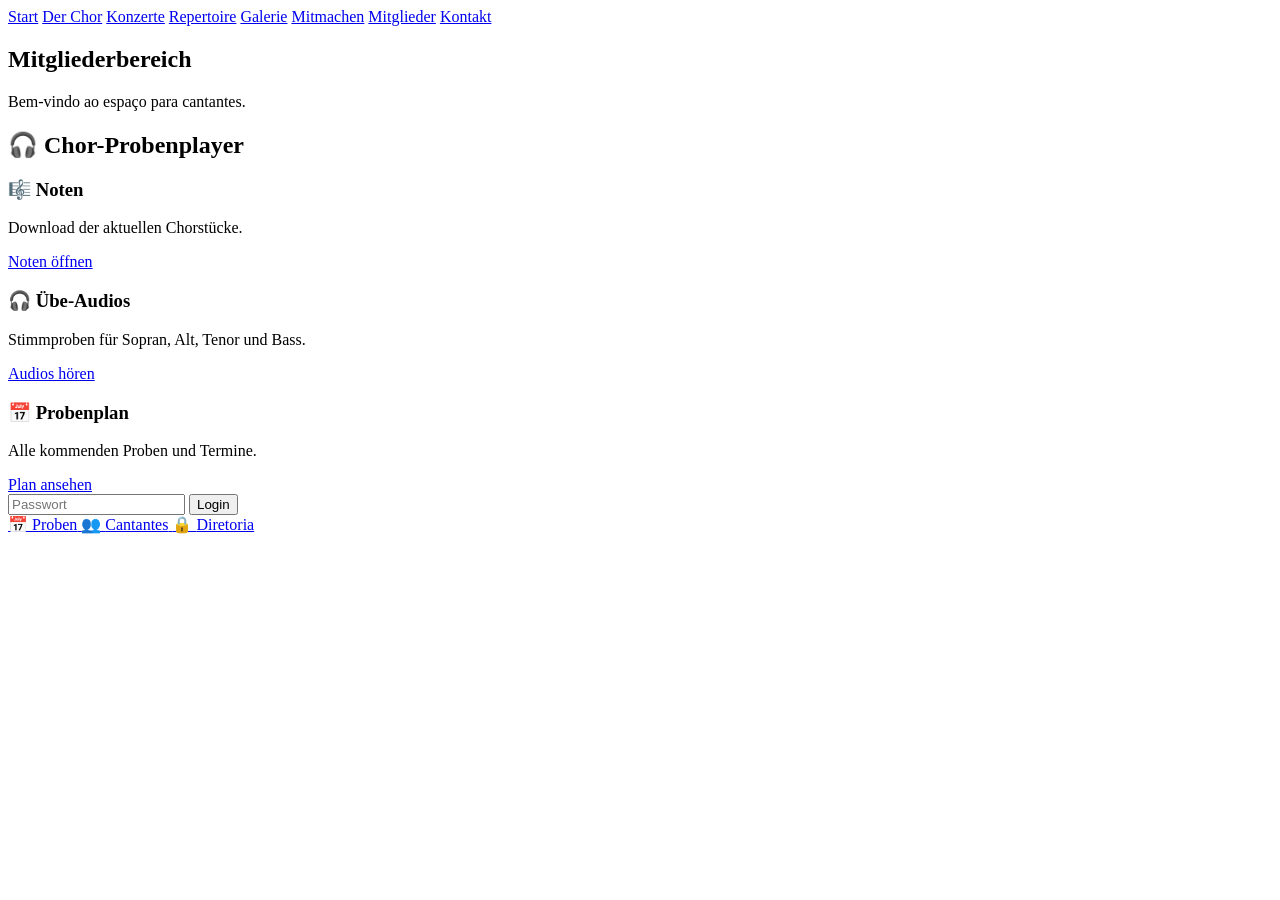
==== mitglieder.html @ 112ad069 "Update mitglieder.html" ====
<!DOCTYPE html>
<html lang="de">
<head>
<meta charset="UTF-8">
<title>Acordes Brasil – Mitglieder</title>
<link rel="stylesheet" href="css/style.css">
</head>

<body>


<nav class="navbar">
<a href="index.html">Start</a>
<a href="chor.html">Der Chor</a>
<a href="konzerte.html">Konzerte</a>
<a href="repertoire.html">Repertoire</a>
<a href="galerie.html">Galerie</a>
<a href="mitmachen.html">Mitmachen</a>
<a href="mitglieder.html">Mitglieder</a>
<a href="kontakt.html">Kontakt</a>
</nav>

<section class="section">

  
<h1>Mitgliederbereich</h1>
<p>Bem-vindo ao espaço para cantantes.</p>

<div class="member-grid">
<div class="member-card">

<h2>🎧 Chor-Probenplayer</h2>

<div id="player"></div>

<script src="js/player.js"></script>

<h3>🎼 Noten</h3>
<p>Download der aktuellen Chorstücke.</p>
<a href="#">Noten öffnen</a>
</div>

<div class="member-card">
<h3>🎧 Übe-Audios</h3>
<p>Stimmproben für Sopran, Alt, Tenor und Bass.</p>
<a href="#">Audios hören</a>
</div>

<div class="member-card">
<h3>📅 Probenplan</h3>
<p>Alle kommenden Proben und Termine.</p>
<a href="#">Plan ansehen</a>
</div>
</div>
</section>
  

<div class="login-box">
<input type="password" id="password" placeholder="Passwort">
<button onclick="login()">Login</button>
</div>

<div class="member-buttons" id="members" style="display:none;">

<a class="member-card" href="noten/chor_noten.pdf" target="_blank">
🎼
<span>Partituren</span>
</a>

<h2>🎧 Übe-Audios</h2>

  <h2>🎶 Chor-Probenplayer</h2>
<div id="song-list"></div> 

</div>

</div>

<a class="member-card" href="PROBEN_LINK" target="_blank">
📅
<span>Proben</span>
</a>

<a class="member-card" href="CANTANTES_LINK" target="_blank">
👥
<span>Cantantes</span>
</a>

<a class="member-card" href="DIRETORIA-LINK DO GOOGLE DRIVE" target="_blank">
🔒
<span>Diretoria</span>
</a>

</div>

<script>
function login(){

let password = document.getElementById("password").value;

if(password === "chor2025"){
document.getElementById("members").style.display = "block";
document.querySelector(".login-box").style.display = "none";
}

else{
alert("Falsches Passwort");
}
}
function setVolume(voice, volume){
document.getElementById(voice).volume = volume;
}

function playAll(){
document.getElementById("sopran").play();
document.getElementById("alt").play();
document.getElementById("tenor").play();
document.getElementById("bass").play();
}
</script>
</body>
</html>
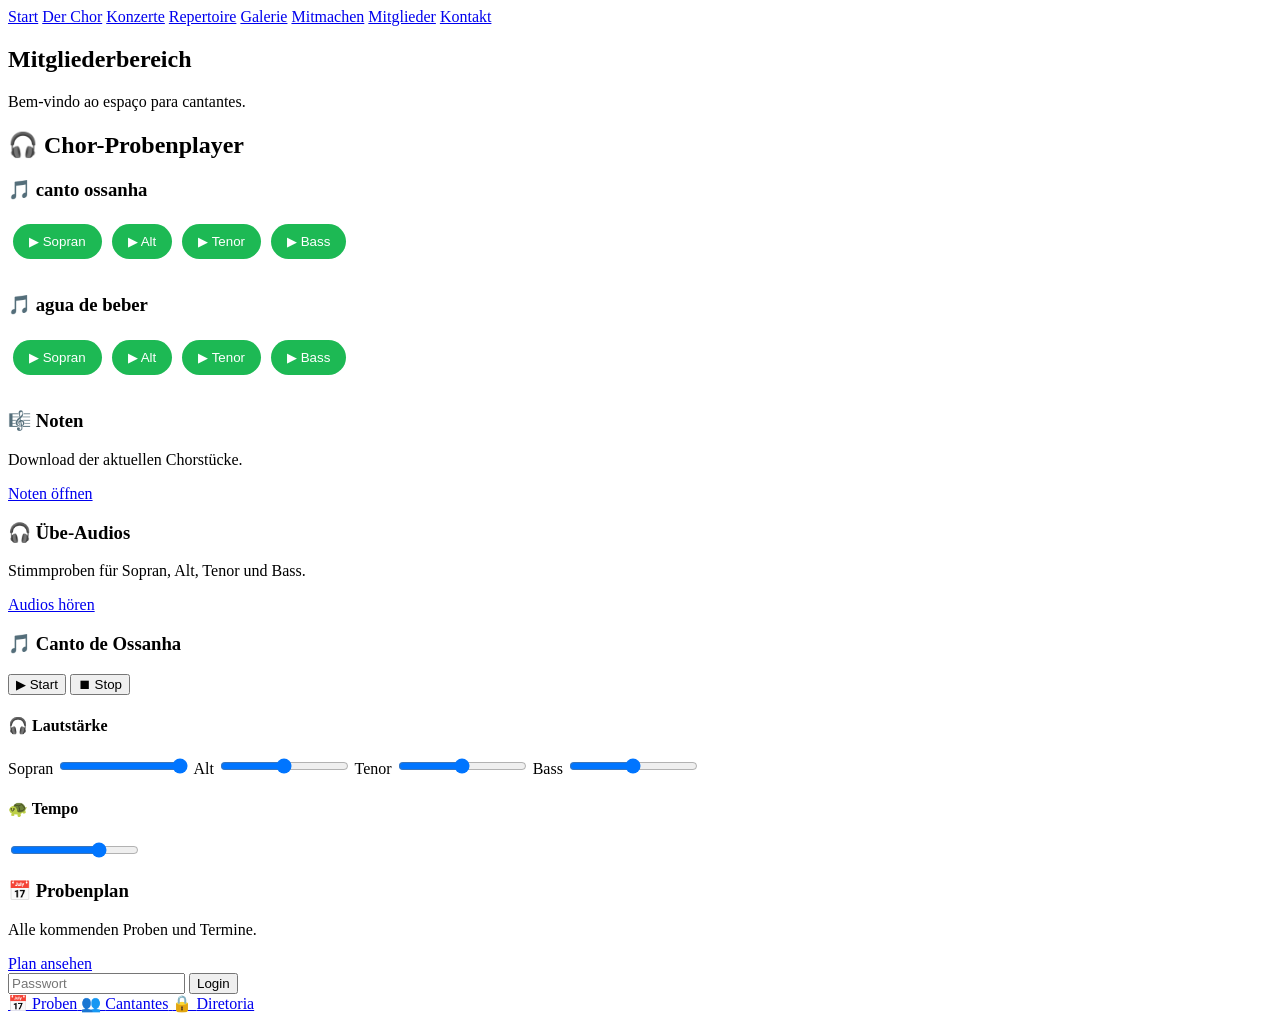
==== commit 649e1101: "Update mitglieder.html" ====
--- a/mitglieder.html
+++ b/mitglieder.html
@@ -7,7 +7,6 @@
 </head>
 
 <body>
-
 
 <nav class="navbar">
 <a href="index.html">Start</a>
@@ -45,6 +44,39 @@
 <p>Stimmproben für Sopran, Alt, Tenor und Bass.</p>
 <a href="#">Audios hören</a>
 </div>
+
+<h3>🎵 Canto de Ossanha</h3>
+
+<audio id="sopran" src="audio/canto_ossanha/sopran.mp3"></audio>
+<audio id="alt" src="audio/canto_ossanha/alt.mp3"></audio>
+<audio id="tenor" src="audio/canto_ossanha/tenor.mp3"></audio>
+<audio id="bass" src="audio/canto_ossanha/bass.mp3"></audio>
+
+<button onclick="playAll()">▶ Start</button>
+<button onclick="stopAll()">⏹ Stop</button>
+
+<h4>🎧 Lautstärke</h4>
+
+Sopran
+<input type="range" min="0" max="1" step="0.1" value="1"
+oninput="setVolume('sopran',this.value)">
+
+Alt
+<input type="range" min="0" max="1" step="0.1" value="0.5"
+oninput="setVolume('alt',this.value)">
+
+Tenor
+<input type="range" min="0" max="1" step="0.1" value="0.5"
+oninput="setVolume('tenor',this.value)">
+
+Bass
+<input type="range" min="0" max="1" step="0.1" value="0.5"
+oninput="setVolume('bass',this.value)">
+
+<h4>🐢 Tempo</h4>
+
+<input type="range" min="0.5" max="1.2" step="0.1" value="1"
+oninput="setTempo(this.value)">
 
 <div class="member-card">
 <h3>📅 Probenplan</h3>
@@ -118,5 +150,6 @@
 document.getElementById("bass").play();
 }
 </script>
+<script src="js/mixer.js"></script>
 </body>
 </html>
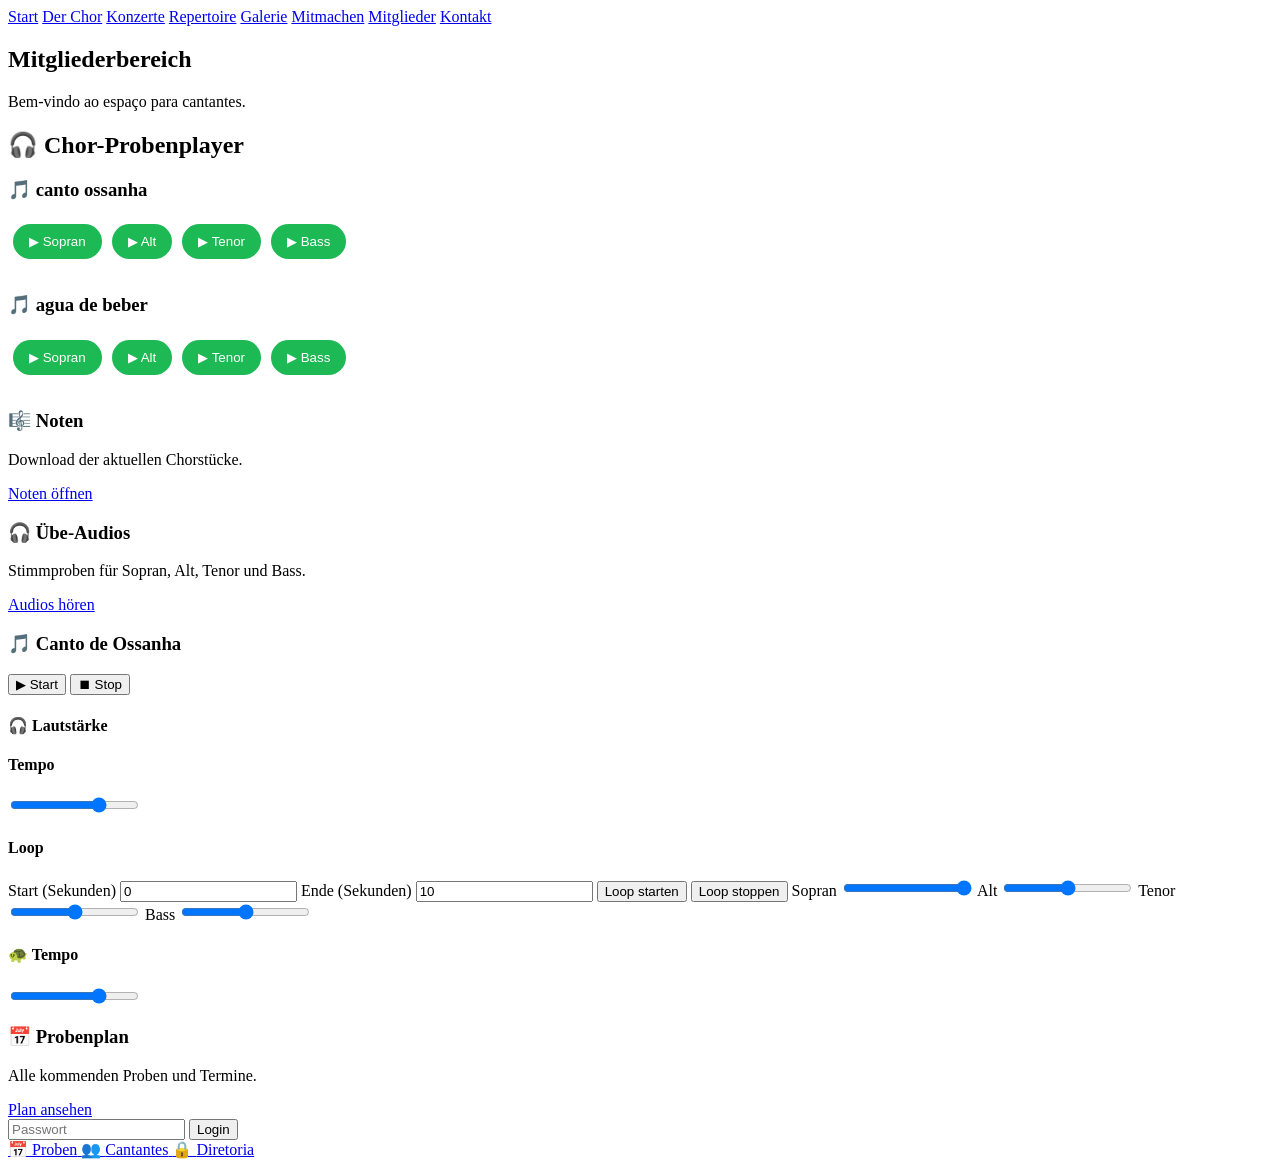
==== commit 43e3c088: "Update mitglieder.html" ====
--- a/mitglieder.html
+++ b/mitglieder.html
@@ -56,6 +56,22 @@
 <button onclick="stopAll()">⏹ Stop</button>
 
 <h4>🎧 Lautstärke</h4>
+
+  <h4>Tempo</h4>
+
+<input type="range" min="0.5" max="1.2" step="0.05" value="1"
+oninput="setTempo(this.value)">
+  
+<h4>Loop</h4>
+
+Start (Sekunden)
+<input type="number" id="loopStart" value="0">
+
+Ende (Sekunden)
+<input type="number" id="loopEnd" value="10">
+
+<button onclick="startLoop()">Loop starten</button>
+<button onclick="stopLoop()">Loop stoppen</button>
 
 Sopran
 <input type="range" min="0" max="1" step="0.1" value="1"
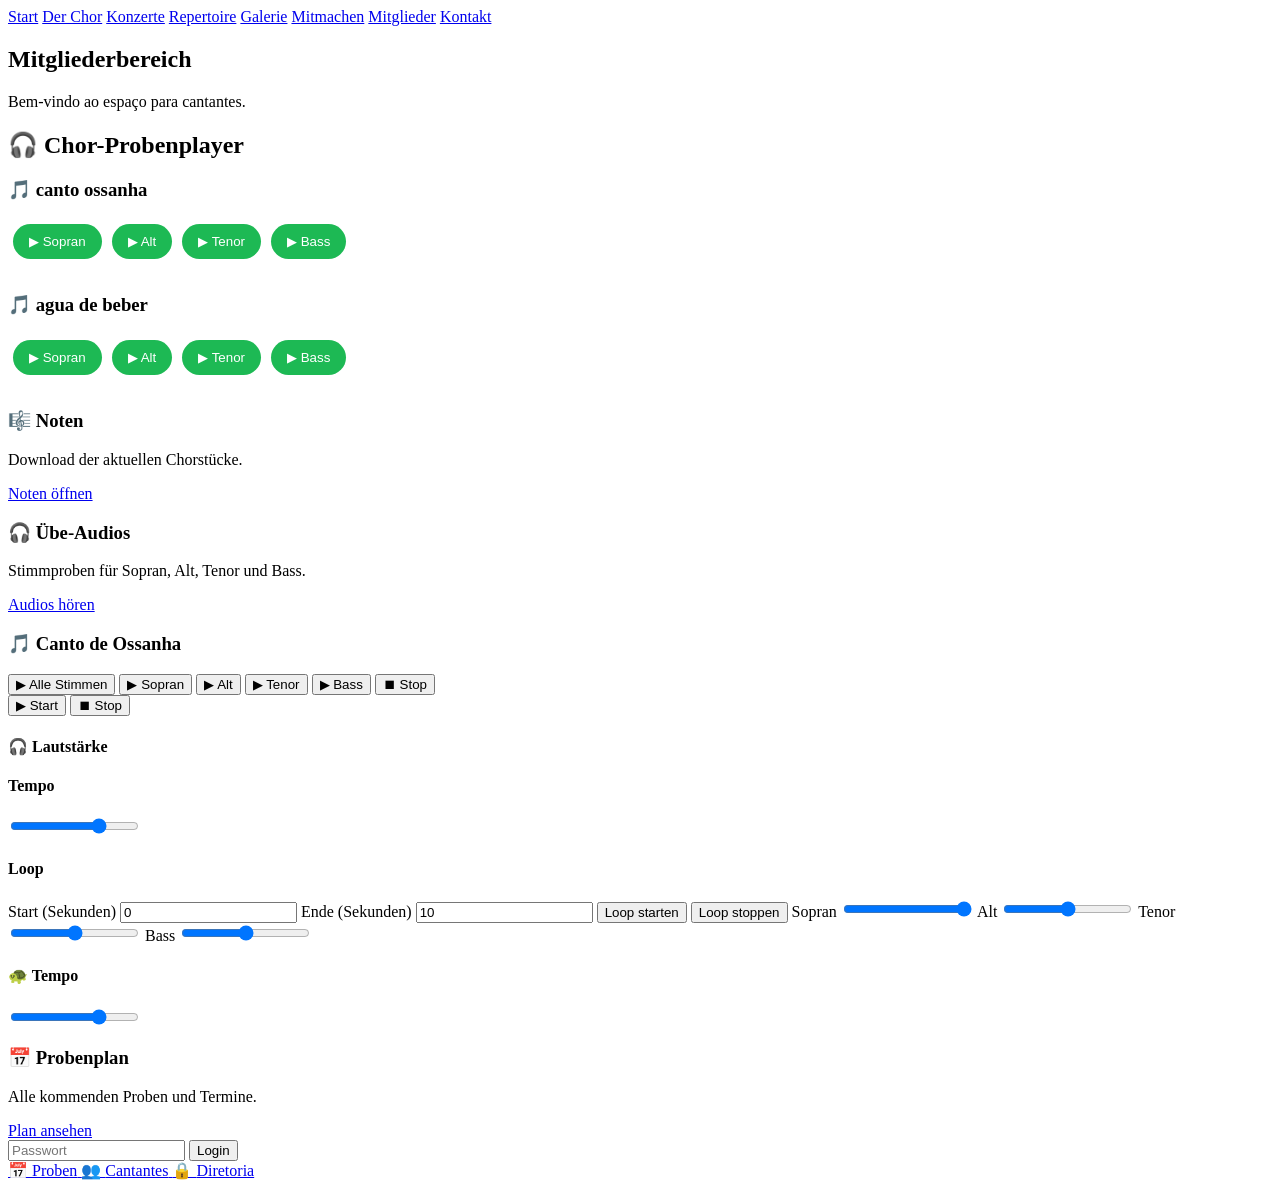
==== commit 4ac91311: "Update mitglieder.html" ====
--- a/mitglieder.html
+++ b/mitglieder.html
@@ -46,6 +46,19 @@
 </div>
 
 <h3>🎵 Canto de Ossanha</h3>
+
+<div class="player">
+
+<button onclick="playAll()">▶ Alle Stimmen</button>
+
+<button onclick="playVoice('sopran')">▶ Sopran</button>
+<button onclick="playVoice('alt')">▶ Alt</button>
+<button onclick="playVoice('tenor')">▶ Tenor</button>
+<button onclick="playVoice('bass')">▶ Bass</button>
+
+<button onclick="stopAll()">⏹ Stop</button>
+
+</div>
 
 <audio id="sopran" src="audio/canto_ossanha/sopran.mp3"></audio>
 <audio id="alt" src="audio/canto_ossanha/alt.mp3"></audio>
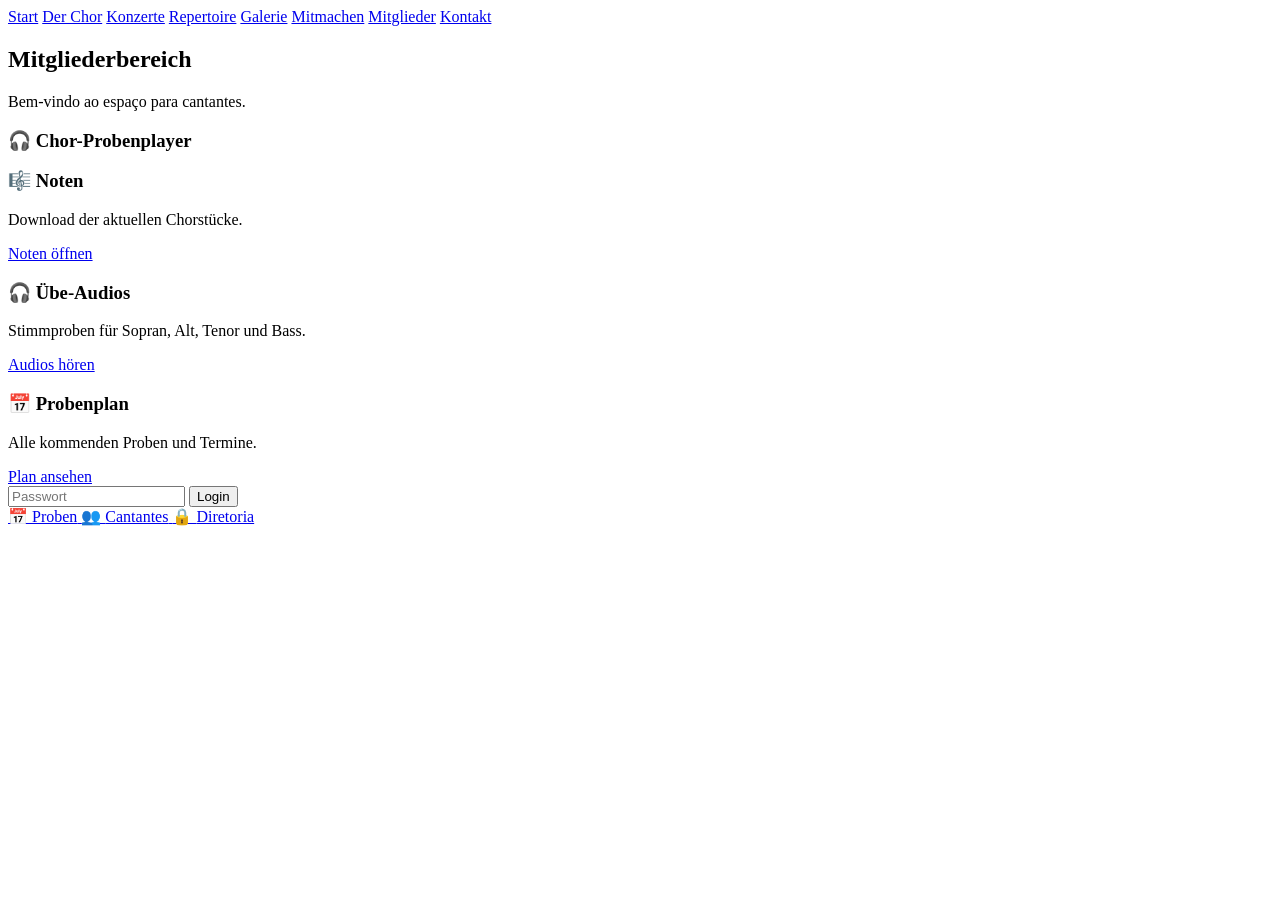
==== commit a9a58161: "Update mitglieder.html" ====
--- a/mitglieder.html
+++ b/mitglieder.html
@@ -28,11 +28,10 @@
 <div class="member-grid">
 <div class="member-card">
 
-<h2>🎧 Chor-Probenplayer</h2>
+<h3>🎧 Chor-Probenplayer</h3>
 
-<div id="player"></div>
-
-<script src="js/player.js"></script>
+<div id="songList"></div>
+<script src="js/mixer.js"></script>
 
 <h3>🎼 Noten</h3>
 <p>Download der aktuellen Chorstücke.</p>
@@ -45,67 +44,6 @@
 <a href="#">Audios hören</a>
 </div>
 
-<h3>🎵 Canto de Ossanha</h3>
-
-<div class="player">
-
-<button onclick="playAll()">▶ Alle Stimmen</button>
-
-<button onclick="playVoice('sopran')">▶ Sopran</button>
-<button onclick="playVoice('alt')">▶ Alt</button>
-<button onclick="playVoice('tenor')">▶ Tenor</button>
-<button onclick="playVoice('bass')">▶ Bass</button>
-
-<button onclick="stopAll()">⏹ Stop</button>
-
-</div>
-
-<audio id="sopran" src="audio/canto_ossanha/sopran.mp3"></audio>
-<audio id="alt" src="audio/canto_ossanha/alt.mp3"></audio>
-<audio id="tenor" src="audio/canto_ossanha/tenor.mp3"></audio>
-<audio id="bass" src="audio/canto_ossanha/bass.mp3"></audio>
-
-<button onclick="playAll()">▶ Start</button>
-<button onclick="stopAll()">⏹ Stop</button>
-
-<h4>🎧 Lautstärke</h4>
-
-  <h4>Tempo</h4>
-
-<input type="range" min="0.5" max="1.2" step="0.05" value="1"
-oninput="setTempo(this.value)">
-  
-<h4>Loop</h4>
-
-Start (Sekunden)
-<input type="number" id="loopStart" value="0">
-
-Ende (Sekunden)
-<input type="number" id="loopEnd" value="10">
-
-<button onclick="startLoop()">Loop starten</button>
-<button onclick="stopLoop()">Loop stoppen</button>
-
-Sopran
-<input type="range" min="0" max="1" step="0.1" value="1"
-oninput="setVolume('sopran',this.value)">
-
-Alt
-<input type="range" min="0" max="1" step="0.1" value="0.5"
-oninput="setVolume('alt',this.value)">
-
-Tenor
-<input type="range" min="0" max="1" step="0.1" value="0.5"
-oninput="setVolume('tenor',this.value)">
-
-Bass
-<input type="range" min="0" max="1" step="0.1" value="0.5"
-oninput="setVolume('bass',this.value)">
-
-<h4>🐢 Tempo</h4>
-
-<input type="range" min="0.5" max="1.2" step="0.1" value="1"
-oninput="setTempo(this.value)">
 
 <div class="member-card">
 <h3>📅 Probenplan</h3>
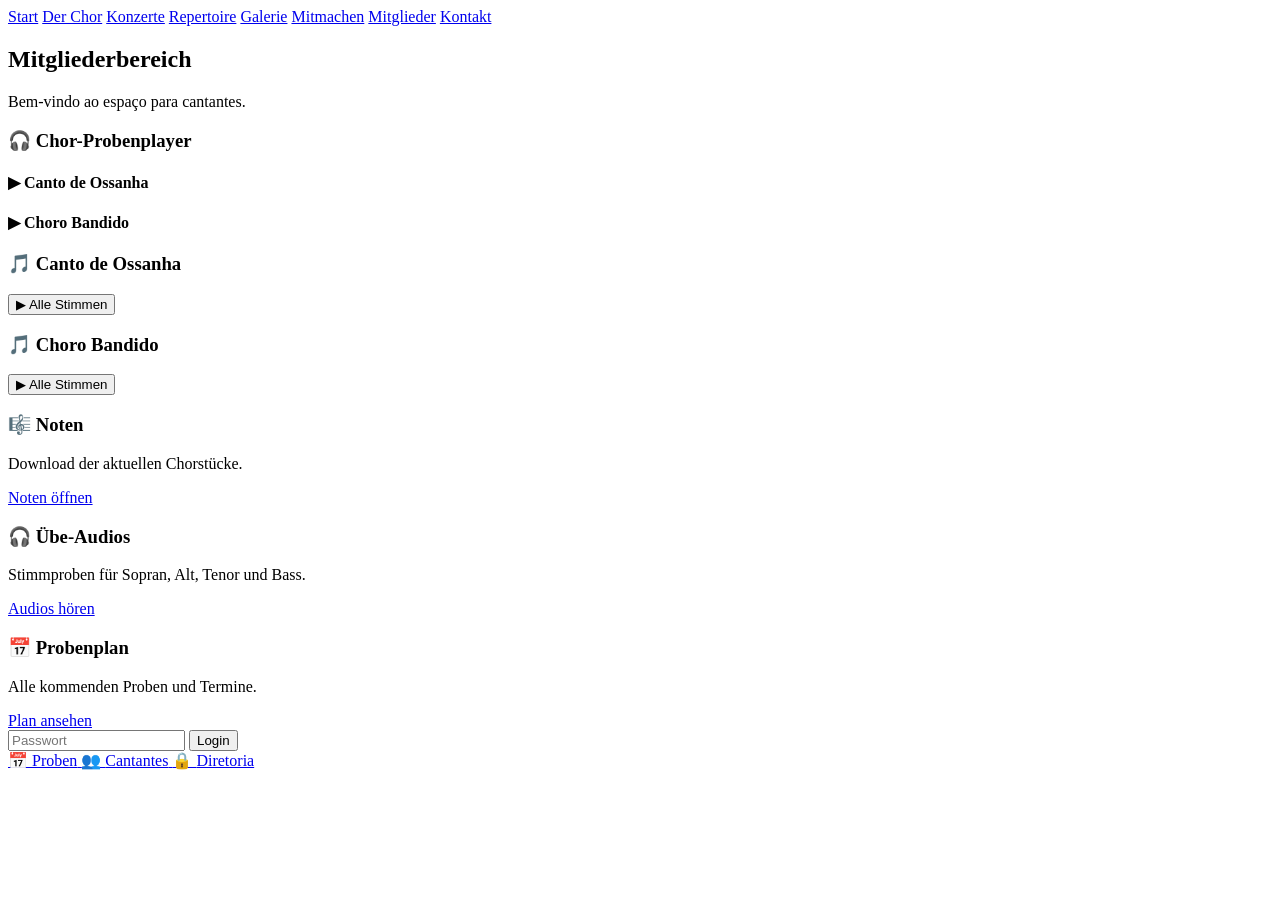
==== commit c3043496: "Update mitglieder.html" ====
--- a/mitglieder.html
+++ b/mitglieder.html
@@ -30,7 +30,19 @@
 
 <h3>🎧 Chor-Probenplayer</h3>
 
-<div id="songList"></div>
+<div id="songList">
+
+<div class="song">
+<h4 onclick="loadSong('canto_de_ossanha')">▶ Canto de Ossanha</h4>
+<div class="player" id="player-canto_de_ossanha"></div>
+</div>
+
+<div class="song">
+<h4 onclick="loadSong('choro_bandido')">▶ Choro Bandido</h4>
+<div class="player" id="player-choro_bandido"></div>
+</div>
+
+</div>
 <script src="js/mixer.js"></script>
 
 <h3>🎼 Noten</h3>
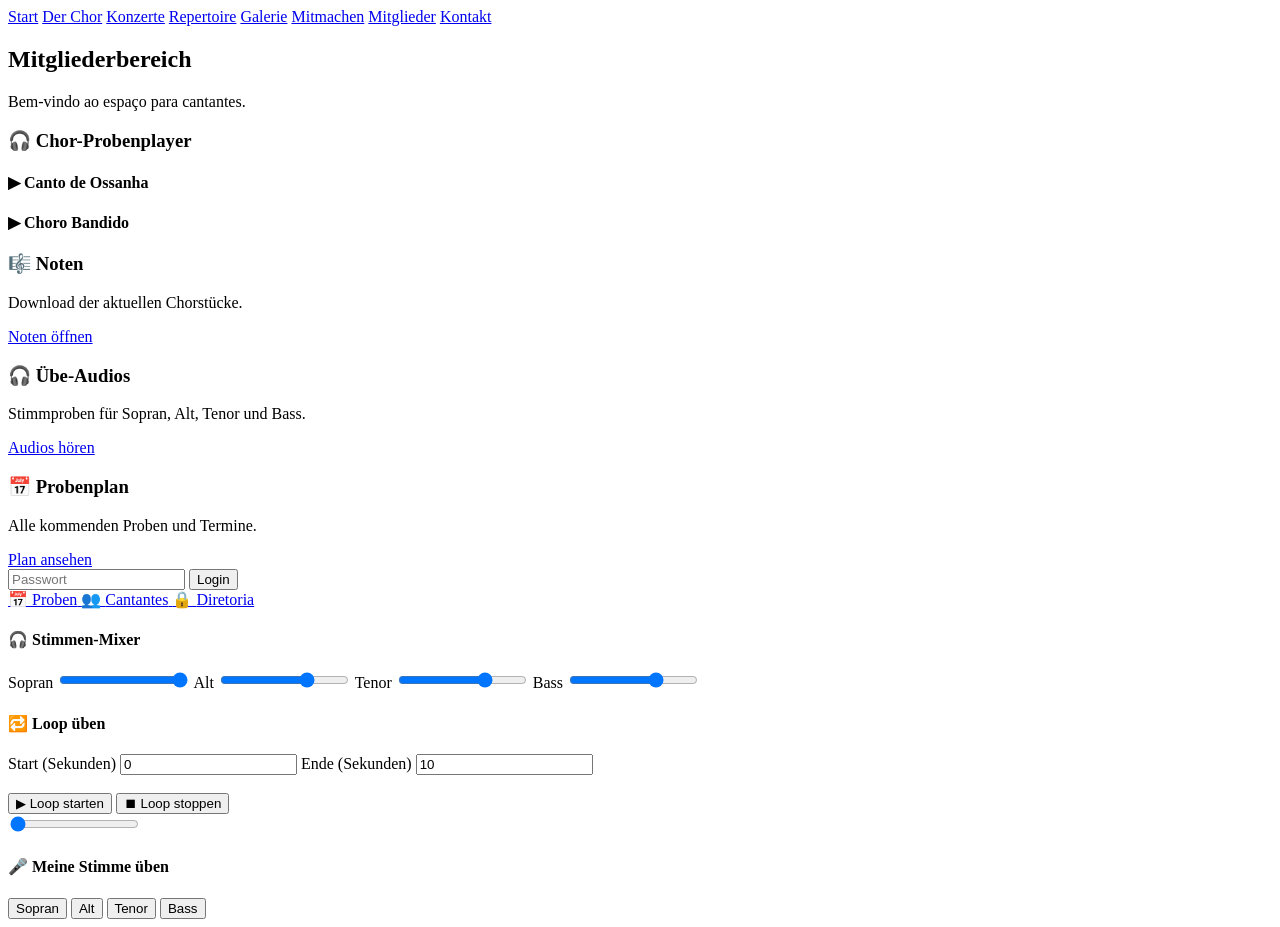
==== commit f1ae5494: "Update mitglieder.html" ====
--- a/mitglieder.html
+++ b/mitglieder.html
@@ -103,7 +103,70 @@
 </a>
 
 </div>
+<div class="mixer">
 
+<h4>🎧 Stimmen-Mixer</h4>
+
+<label>Sopran</label>
+<input type="range" min="0" max="1" step="0.1" value="1"
+oninput="setVolume('soprano',this.value)">
+
+<label>Alt</label>
+<input type="range" min="0" max="1" step="0.1" value="0.7"
+oninput="setVolume('alt',this.value)">
+
+<label>Tenor</label>
+<input type="range" min="0" max="1" step="0.1" value="0.7"
+oninput="setVolume('tenor',this.value)">
+
+<label>Bass</label>
+<input type="range" min="0" max="1" step="0.1" value="0.7"
+oninput="setVolume('bass',this.value)">
+
+</div>
+
+
+<!-- Loop Steuerung -->
+
+<div class="loop">
+
+<h4>🔁 Loop üben</h4>
+
+<label>Start (Sekunden)</label>
+<input type="number" id="loopStart" value="0">
+
+<label>Ende (Sekunden)</label>
+<input type="number" id="loopEnd" value="10">
+
+<br><br>
+
+<button onclick="startLoop()">▶ Loop starten</button>
+<button onclick="stopLoop()">⏹ Loop stoppen</button>
+
+</div>
+
+<div class="progress">
+
+<input type="range"
+id="progress"
+min="0"
+max="100"
+value="0"
+oninput="seek(this.value)">
+
+</div>
+
+
+<div class="focusVoice">
+
+<h4>🎤 Meine Stimme üben</h4>
+
+<button onclick="focusVoice('soprano')">Sopran</button>
+<button onclick="focusVoice('alt')">Alt</button>
+<button onclick="focusVoice('tenor')">Tenor</button>
+<button onclick="focusVoice('bass')">Bass</button>
+
+</div>
 <script>
 function login(){
 
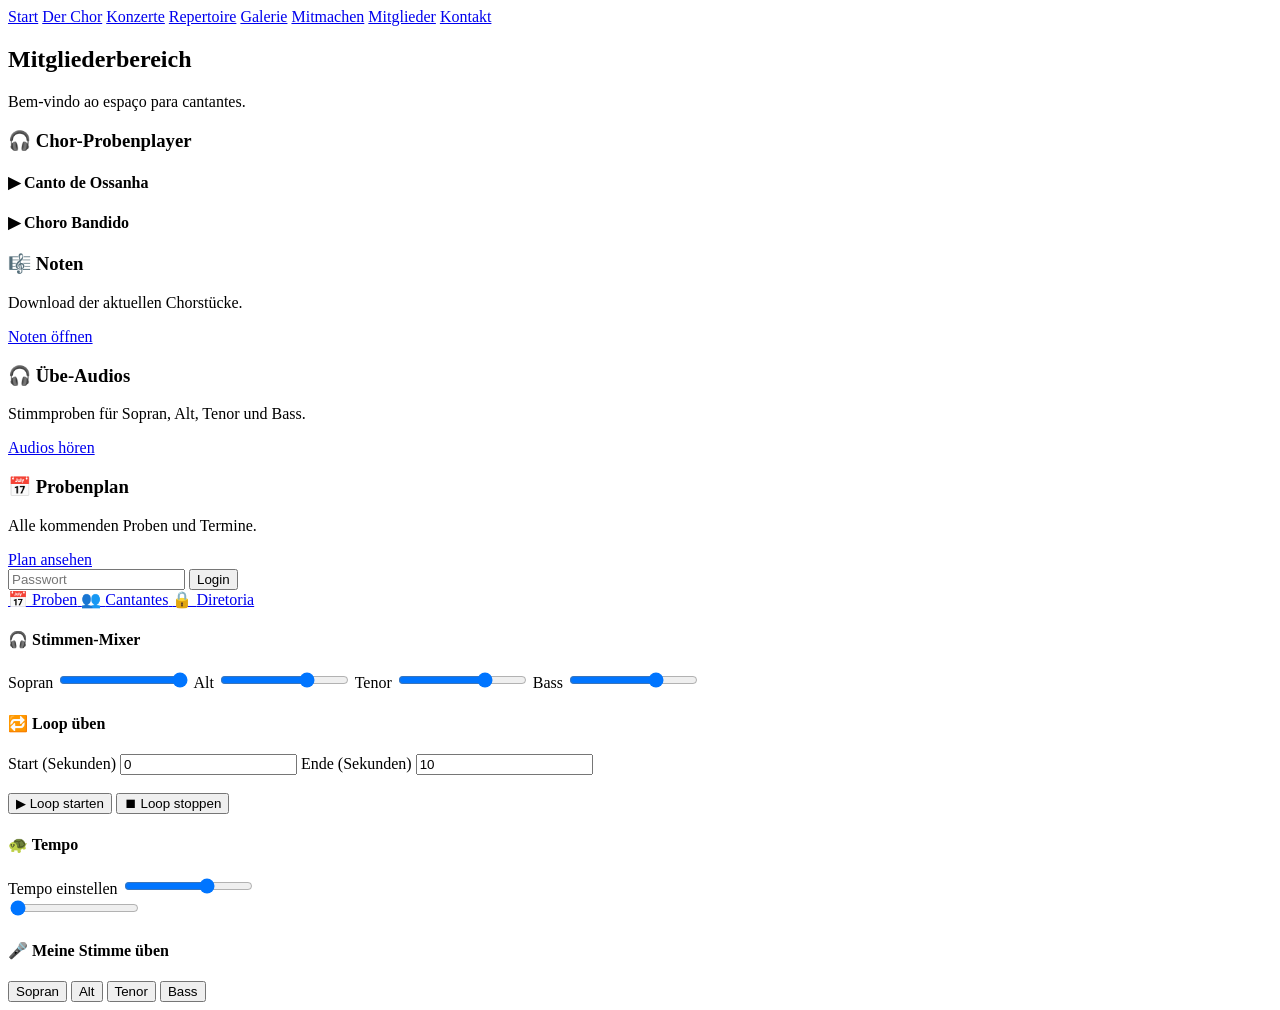
==== commit 867a7dfb: "Update mitglieder.html" ====
--- a/mitglieder.html
+++ b/mitglieder.html
@@ -144,7 +144,21 @@
 <button onclick="stopLoop()">⏹ Loop stoppen</button>
 
 </div>
-
+<div class="tempo">
+
+<h4>🐢 Tempo</h4>
+
+<label>Tempo einstellen</label>
+<input
+type="range"
+id="tempoControl"
+min="0.6"
+max="1.2"
+step="0.05"
+value="1"
+oninput="setTempo(this.value)">
+
+</div>
 <div class="progress">
 
 <input type="range"
